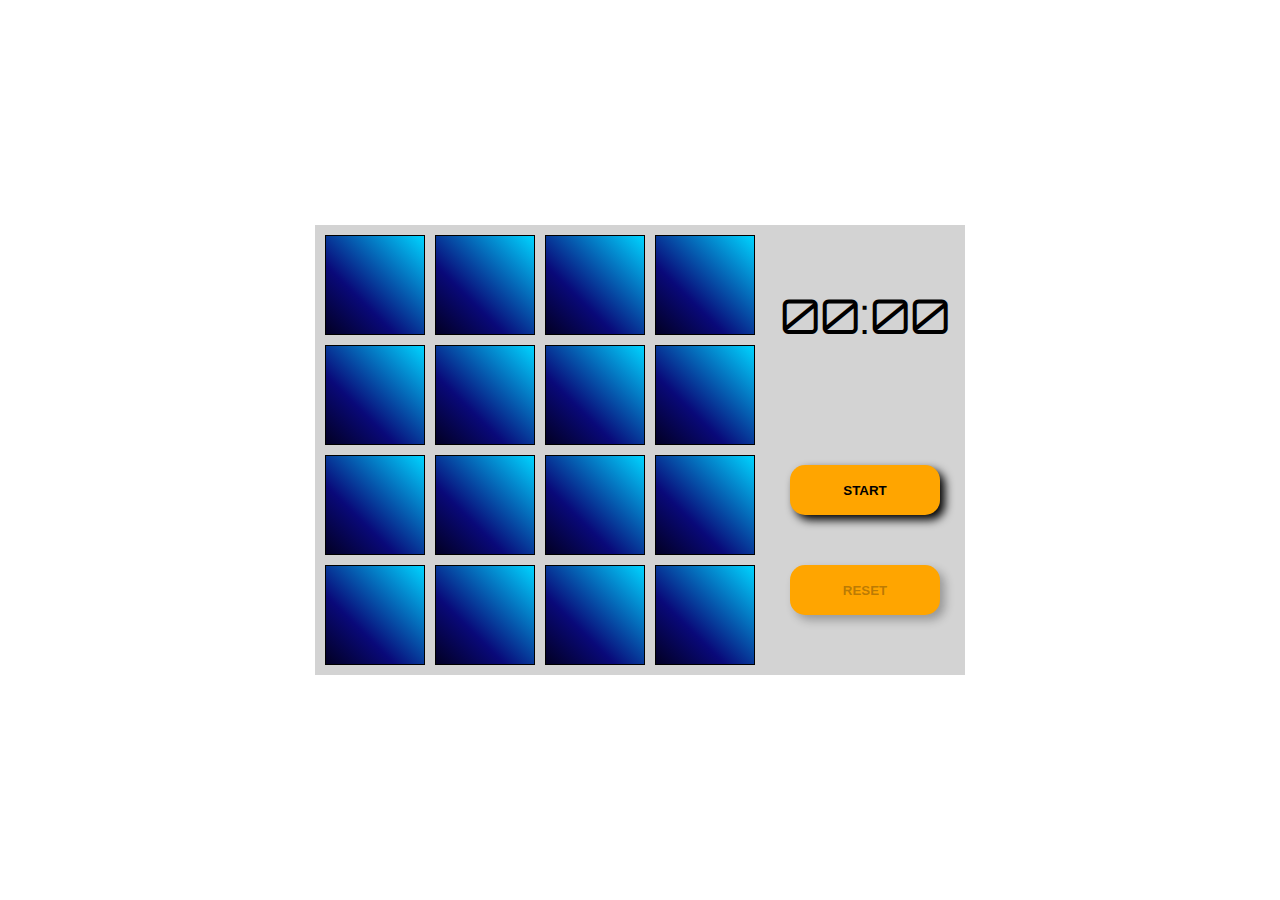
==== index.html @ d79de5b9 "renommage de fichiers" ====
<!DOCTYPE html>
<html lang="en">
  <head>
    <meta charset="UTF-8" />
    <meta name="viewport" content="width=device-width, initial-scale=1.0" />
    <title>Memory Game</title>
    <link rel="preconnect" href="https://fonts.googleapis.com" />
    <link rel="preconnect" href="https://fonts.gstatic.com" crossorigin />
    <link rel="preconnect" href="https://fonts.googleapis.com" />
    <link rel="preconnect" href="https://fonts.gstatic.com" crossorigin />
    <link
      href="https://fonts.googleapis.com/css2?family=Orbitron:wght@600&display=swap"
      rel="stylesheet"
    />
    <link rel="stylesheet" href="style.css" />
    <script src="script.js" defer></script>
  </head>
  <body>
    <div class="game-board">
      <div class="menu">
        <div class="timer">
          <span class="min">00</span>:<span class="sec">00</span>
        </div>
        <div class="commands">
          <button class="start">Start</button>
          <button class="reset" disabled>Reset</button>
        </div>
      </div>
      <div class="cards">
        <div class="card">
          <div class="back"></div>
          <div class="front">🍓</div>
        </div>
        <div class="card">
          <div class="back"></div>
          <div class="front">🍓</div>
        </div>
        <div class="card">
          <div class="back"></div>
          <div class="front">🍔</div>
        </div>
        <div class="card">
          <div class="back"></div>
          <div class="front">🍔</div>
        </div>
        <div class="card">
          <div class="back"></div>
          <div class="front">😸</div>
        </div>
        <div class="card">
          <div class="back"></div>
          <div class="front">😸</div>
        </div>
        <div class="card">
          <div class="back"></div>
          <div class="front">🐵</div>
        </div>
        <div class="card">
          <div class="back"></div>
          <div class="front">🐵</div>
        </div>
        <div class="card">
          <div class="back"></div>
          <div class="front">🐶</div>
        </div>
        <div class="card">
          <div class="back"></div>
          <div class="front">🐶</div>
        </div>
        <div class="card">
          <div class="back"></div>
          <div class="front">👴</div>
        </div>
        <div class="card">
          <div class="back"></div>
          <div class="front">👴</div>
        </div>
        <div class="card">
          <div class="back"></div>
          <div class="front">🧒</div>
        </div>
        <div class="card">
          <div class="back"></div>
          <div class="front">🧒</div>
        </div>
        <div class="card">
          <div class="back"></div>
          <div class="front">👧</div>
        </div>
        <div class="card">
          <div class="back"></div>
          <div class="front">👧</div>
        </div>
      </div>
      <div class="win">
        <p>Gagné !</p>
      </div>
    </div>
  </body>
</html>
---- style.css ----
* {
  margin: 0;
  padding: 0;
  box-sizing: border-box;
}

body {
  display: flex;
  justify-content: center;
  align-items: center;
  height: 100vh;
}

.game-board {
  background-color: lightgrey;
  display: flex;
  flex-direction: row-reverse;
  position: relative;
}

.menu {
  display: flex;
  flex-direction: column;
  justify-content: space-around;
  align-items: center;
  width: 200px;
}

.timer {
  font-family: "Orbitron", sans-serif;
  font-size: 3rem;
}

.commands {
  display: flex;
  flex-direction: column;
  justify-content: space-between;
  height: 150px;
}

button {
  min-width: 150px;
  height: 50px;
  text-transform: uppercase;
  font-weight: 600;
  border: none;
  box-shadow: 5px 5px 10px;
  border-radius: 15px;
  background-color: orange;
}

button:active {
  box-shadow: 2px 2px 10px;
}

.cards {
  display: grid;
  grid-template-columns: repeat(4, 1fr);
  grid-template-rows: repeat(4, 1fr);
  gap: 10px;
  padding: 10px;
}

.card {
  width: 100px;
  height: 100px;
  background-color: #fff;
  border: 1px solid black;
  position: relative;
  cursor: pointer;
  font-size: 2rem;
}

.front {
  position: absolute;
  inset: 0;
  z-index: 1;
  display: flex;
  justify-content: center;
  align-items: center;
  background-color: #fff;
}

.back {
  position: absolute;
  inset: 0;
  z-index: 2;
  background: linear-gradient(
    45deg,
    rgba(2, 0, 36, 1) 0%,
    rgba(9, 9, 121, 1) 35%,
    rgba(0, 212, 255, 1) 100%
  );
}

.win {
  display: none;
  position: absolute;
  top: 25%;
  right: 25%;
  color: red;
  border: 11px solid red;
  transform: rotate(-45deg);
  z-index: 99;
  font-size: 8rem;
  width: 500px;
  text-align: center;
}
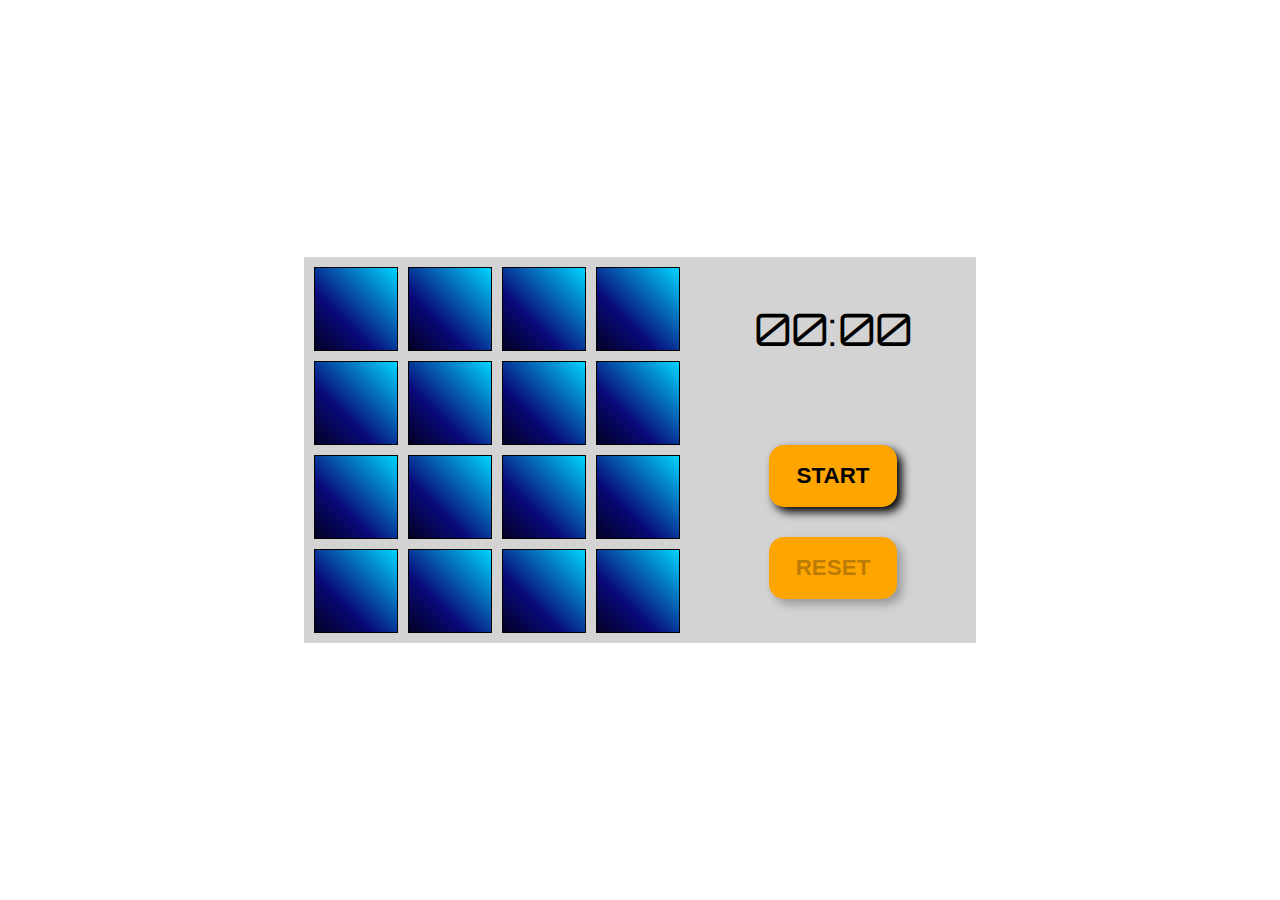
==== commit e7e076ff: "responsive + bloquer clic lorsque comparaison" ====
--- a/index.html
+++ b/index.html
@@ -92,9 +92,9 @@
           <div class="front">👧</div>
         </div>
       </div>
-      <div class="win">
-        <p>Gagné !</p>
-      </div>
+    </div>
+    <div class="win">
+      <p>Gagné !</p>
     </div>
   </body>
 </html>
--- a/style.css
+++ b/style.css
@@ -23,30 +23,33 @@
   flex-direction: column;
   justify-content: space-around;
   align-items: center;
-  width: 200px;
+  margin: 0 15px;
+  width: 20vw;
 }
 
 .timer {
   font-family: "Orbitron", sans-serif;
-  font-size: 3rem;
+  font-size: calc(1.2rem + 2vw);
 }
 
 .commands {
   display: flex;
   flex-direction: column;
   justify-content: space-between;
-  height: 150px;
+  min-height: 40%;
 }
 
 button {
-  min-width: 150px;
-  height: 50px;
+  min-width: 10vw;
   text-transform: uppercase;
   font-weight: 600;
   border: none;
   box-shadow: 5px 5px 10px;
   border-radius: 15px;
   background-color: orange;
+  padding: 0.8em 1rem;
+  font-size: calc(0.2rem + 1.5vw);
+  cursor: pointer;
 }
 
 button:active {
@@ -62,13 +65,13 @@
 }
 
 .card {
-  width: 100px;
-  height: 100px;
+  width: calc(5vw + 20px);
+  aspect-ratio: 1/1;
   background-color: #fff;
   border: 1px solid black;
   position: relative;
   cursor: pointer;
-  font-size: 2rem;
+  font-size: calc(0.5rem + 2vw);
 }
 
 .front {
@@ -96,13 +99,11 @@
 .win {
   display: none;
   position: absolute;
-  top: 25%;
-  right: 25%;
   color: red;
   border: 11px solid red;
   transform: rotate(-45deg);
   z-index: 99;
-  font-size: 8rem;
+  font-size: calc(2rem + 2vw);
   width: 500px;
   text-align: center;
 }
